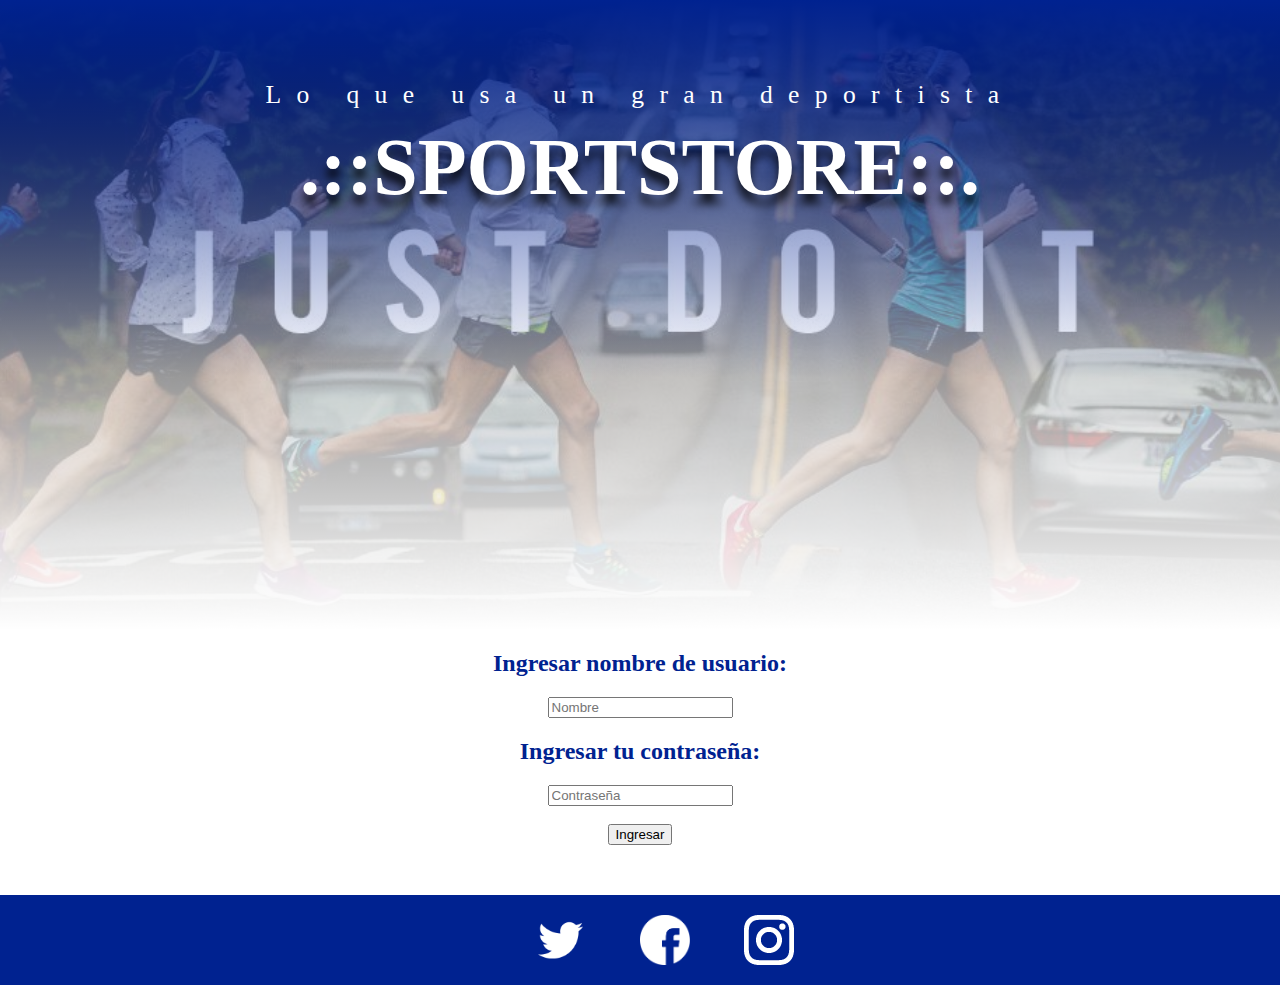
==== index.html @ c7600c53 "initial commit" ====
<!DOCTYPE html>
<html lang="es">
<head>
	<meta charset="UTF-8">
	<title>SportStore</title>
	<link rel="stylesheet" type="text/css" href="css/style.css">
</head>
<body>
	<header class="headeri">
		<span class="titulo">Lo que usa un gran deportista</span>
		<h1>.::SportStore::.</h1>
	</header>
	<div class=formulario>
		<form action="ingresar.php" method="POST">
			<h2>Ingresar nombre de usuario: </h2>
			<input type="text" name="nombre" placeholder="Nombre" required>
			<h2>Ingresar tu contraseña: </h2>
			<input type="password" name="contrasena" placeholder="Contraseña" required>
			<br><br>
			<input type="submit" name="ingresar" value="Ingresar">
		</form>
	</div>
	<footer>
		<ul>
			<li><a href="https://www.twitter.com"><img src="img/twitter.png"  alt="logo twitter" class="logof"></a></li>
			<li><a href="https://www.facebook.com"><img src="img/fb.png" alt="logo facebook" class="logof"></a></li>
			<li><a href="https://www.instagram.com"><img src="img/insta.png" alt="logo intagram" class="logof"></a></li>
		</ul>
	</footer>
</body>
</html>
---- css/style.css ----
body{
	color: #002290;
	margin: 0;
	font-size: 1em/1.5;
	text-align: center;
}

.headeri{
	padding-top: 80px;
	height: 550px;

	background: 
	linear-gradient(#002290, transparent 60%),
	linear-gradient(0deg,#fff,transparent),
	url('../img/just.jpg') no-repeat center;

	background-size: cover;
}

.headerp{
	padding-top: 50px;
	height: 550px;

	background: 
	linear-gradient(#002290, transparent 60%),
	linear-gradient(0deg,#fff,transparent),
	url('../img/img1.jpg') no-repeat center;

	background-size: cover;
}

.headerpr{
	padding-top: 50px;
	height: 550px;

	background: 
	linear-gradient(#002290, transparent 60%),
	linear-gradient(0deg,#fff,transparent),
	url('../img/img3.jpg') no-repeat center;

	background-size: cover;
}

.headerq{
	padding-top: 50px;
	height: 550px;

	background: 
	linear-gradient(#002290, transparent 60%),
	linear-gradient(0deg,#fff,transparent),
	url('../img/img2.jpg') no-repeat center;

	background-size: cover;
}

.headerc{
	padding-top: 50px;
	height: 550px;

	background: 
	linear-gradient(#002290, transparent 60%),
	linear-gradient(0deg,#fff,transparent),
	url('../img/img4.jpg') no-repeat center;

	background-size: cover;
}

.headerb{
	padding-top: 50px;
	height: 550px;

	background: 
	linear-gradient(#002290, transparent 60%),
	linear-gradient(0deg,#fff,transparent),
	url('../img/img5.jpg') no-repeat center;

	background-size: cover;
}

.headergym{
	padding-top: 50px;
	height: 550px;

	background: 
	linear-gradient(#002290, transparent 60%),
	linear-gradient(0deg,#fff,transparent),
	url('../img/img6.jpg') no-repeat center;

	background-size: cover;
}

.headerro{
	padding-top: 50px;
	height: 550px;

	background: 
	linear-gradient(#002290, transparent 60%),
	linear-gradient(0deg,#fff,transparent),
	url('../img/img7.jpg') no-repeat center;

	background-size: cover;
}

.titulo{
	color: white;
	font-size: 1.6em;
	letter-spacing: 0.6em;
	padding-bottom: 10px;
}


h1{
	font-size: 5em;
	color: rgba(255,255,255,1);
	text-transform: uppercase;
	margin: 12px 0 0;
	text-shadow: 0px 10px 10px rgba(0,0,0,0.8);
}

.formulario{
	font-size: 1em;
	margin-bottom: 50px;
}

footer{
	height: 90px;
	background: #002290;
	bottom: 0px; /*Para que este hasta abajo de la página*/
}

footer li{
	display: inline;
}

.logof{
	margin: 20px;
	margin-left: 30px;
	height: 50px;
	width: 50px;
}
/*-----------------------------------*/
.i_p{
	width: 100%;
	height: 130px;
}

.menuh{
	background: #002290;
}

.menuh a{
	display: inline-block;
	width: 100px;
	height: 20px;
	padding: 5px;
	margin: 3px;
	background: white;
	border: none;
	color: black;
	text-align: center;
	font-size: 16px;
	border-radius: 10px;
}

td a{
	display: inline-block;
	width: 100px;
	height: 20px;
	padding: 5px;
	margin: 3px;
	background: #002290;
	border: none;
	color: white;
	text-align: center;
	font-size: 16px;
	border-radius: 10px;
}

.menu{
	text-align: center;
}

a{
	text-decoration: none;
}

p{
	font-size: 20px;
}


li{
	display: inline;
}

li:hover a{
	background: #178EFE;
	color: white;
}

.td:hover a{
	background: #178EFE;
	color: white;
}

ul{
	list-style: none;
}

a:visited {
}

.informacion{
	width: 50%;
	border-top: 20px;
	border-left: none;
	border-right: none;
	text-align: center;
	font-size: 14px;
}
.informacion>td{
	margin: 20px;
}

.contacto h5{
	margin-right: 70px;
	margin-left: 70px;
}

table,th,td{
	border: 1px transparent black;
	text-align: justify;
}

.tabla-videos a{
	width: 20px;
	height: 20px;
	padding: 0px;
	margin: 0px 0px;
	text-align: center;
	font-size: 16px;
}

.tabla-videos a:hover{
	width: 20px;
	height: 20px;
	padding: 0px;
	margin: 0px 0px;
	background: #04B486;
	border: none;
	color: #FACC2B;
	text-align: center;
	font-size: 16px;
}
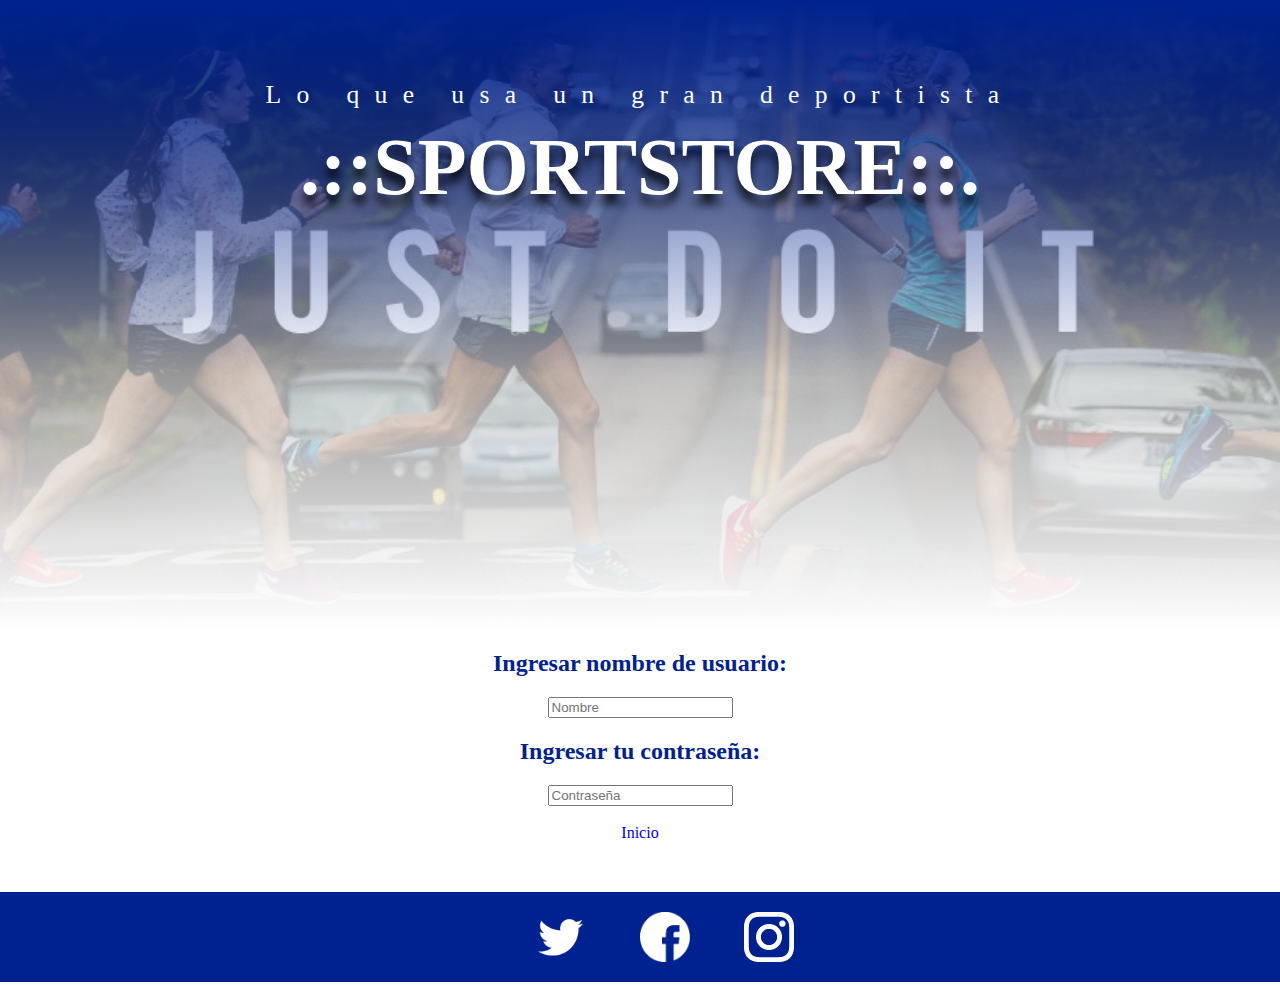
==== commit 57dc9306: "Update index.html" ====
--- a/index.html
+++ b/index.html
@@ -17,7 +17,8 @@
 			<h2>Ingresar tu contraseña: </h2>
 			<input type="password" name="contrasena" placeholder="Contraseña" required>
 			<br><br>
-			<input type="submit" name="ingresar" value="Ingresar">
+			<a href="principal.html">Inicio</a>
+			<!--<input type="submit" name="ingresar" value="Ingresar"> queda pendiente para subir la base mysql-->
 		</form>
 	</div>
 	<footer>
@@ -28,4 +29,4 @@
 		</ul>
 	</footer>
 </body>
-</html>+</html>
